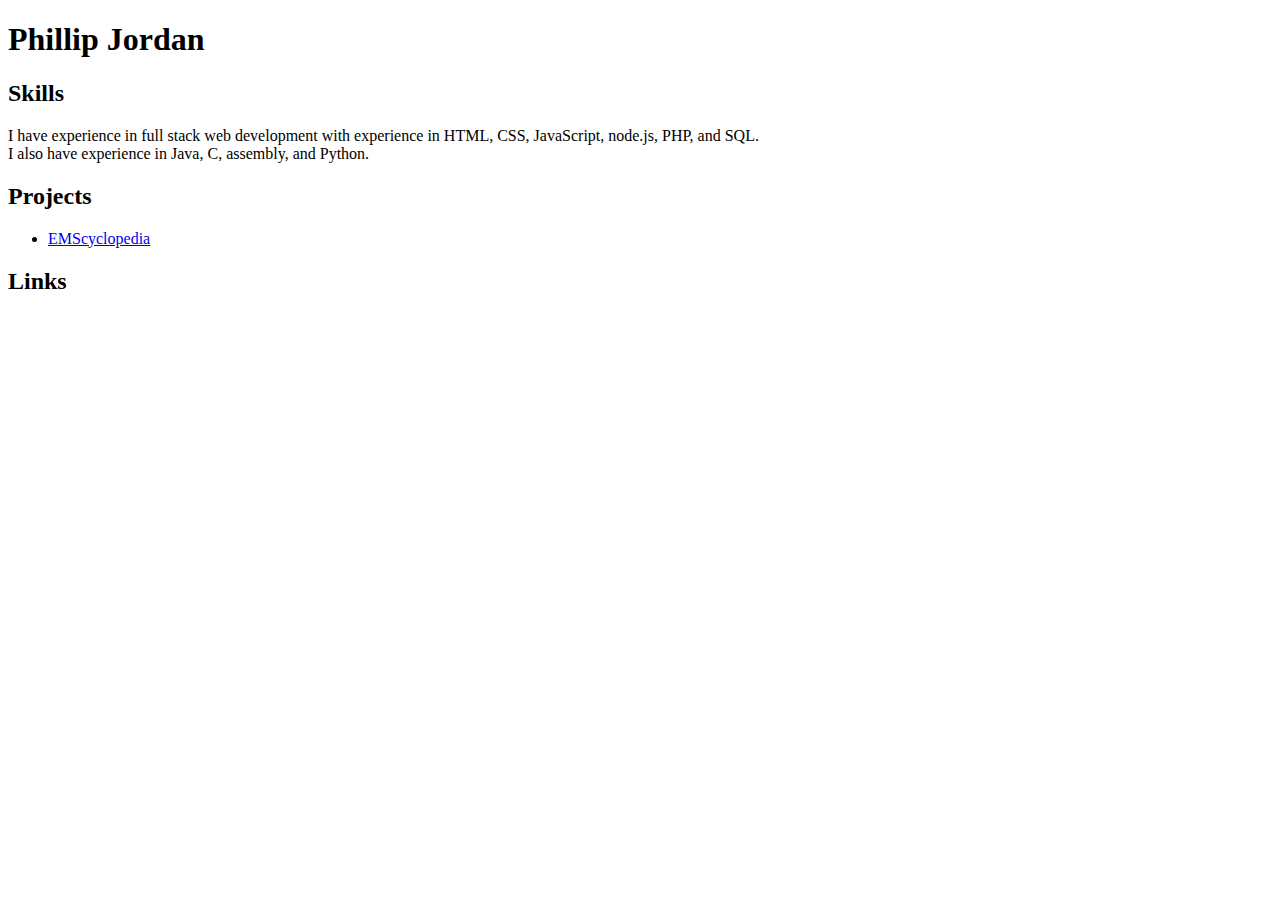
==== index.html @ 5c197b46 "initial commit with bootstrap files" ====
<!DOCTYPE html>
<head>
    <title>Portfolio for Phillip Jordan</title>
    <link rel="stylesheet" href="src/bostrap.min.css">
    <link rel="stylesheet" href="src/style.css">
    <script src="src/bootstrap.bundle.min.js"></script>
    <script src="src/script.js"></script>
</head>
<body>
    <h1>Phillip Jordan</h1>
    <h2>
        Skills
    </h2>
    <p>
        I have experience in full stack web development with experience in HTML, CSS, JavaScript, node.js, PHP, and SQL.<br/>
        I also have experience in Java, C, assembly, and Python.<br/>
    </p>
    <h2>
        Projects
    </h2>
    <ul>
        <li><a href="emscyclopedia.github.io">EMScyclopedia</a></li>
    </ul>
    <h2>
        Links
    </h2>
</body>
</html>
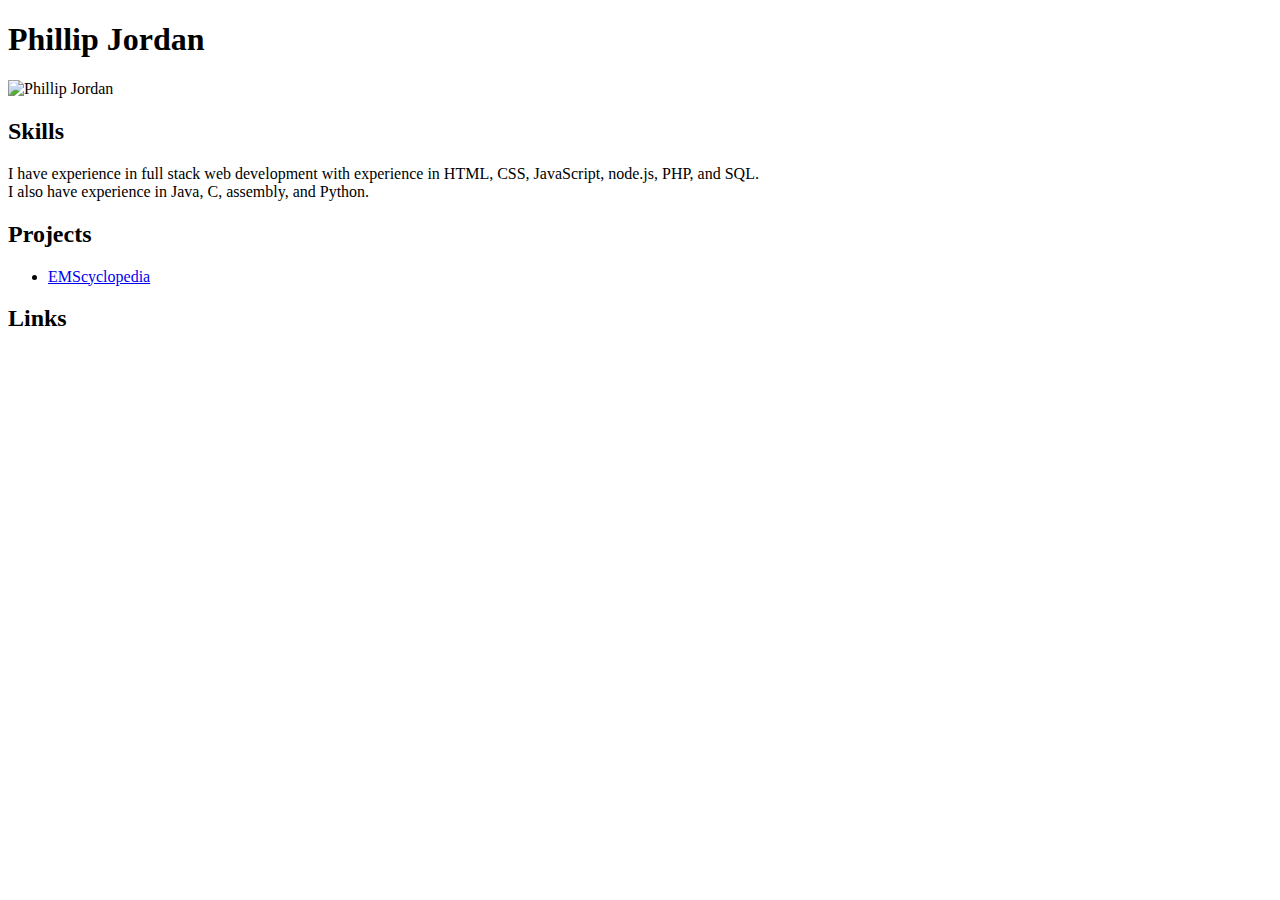
==== commit 21f2c9c6: "Added pictures to main page" ====
--- a/index.html
+++ b/index.html
@@ -8,6 +8,7 @@
 </head>
 <body>
     <h1>Phillip Jordan</h1>
+    <img src="src/pro pfp 2.jpg" class="rounded-circle" alt="Phillip Jordan" />
     <h2>
         Skills
     </h2>
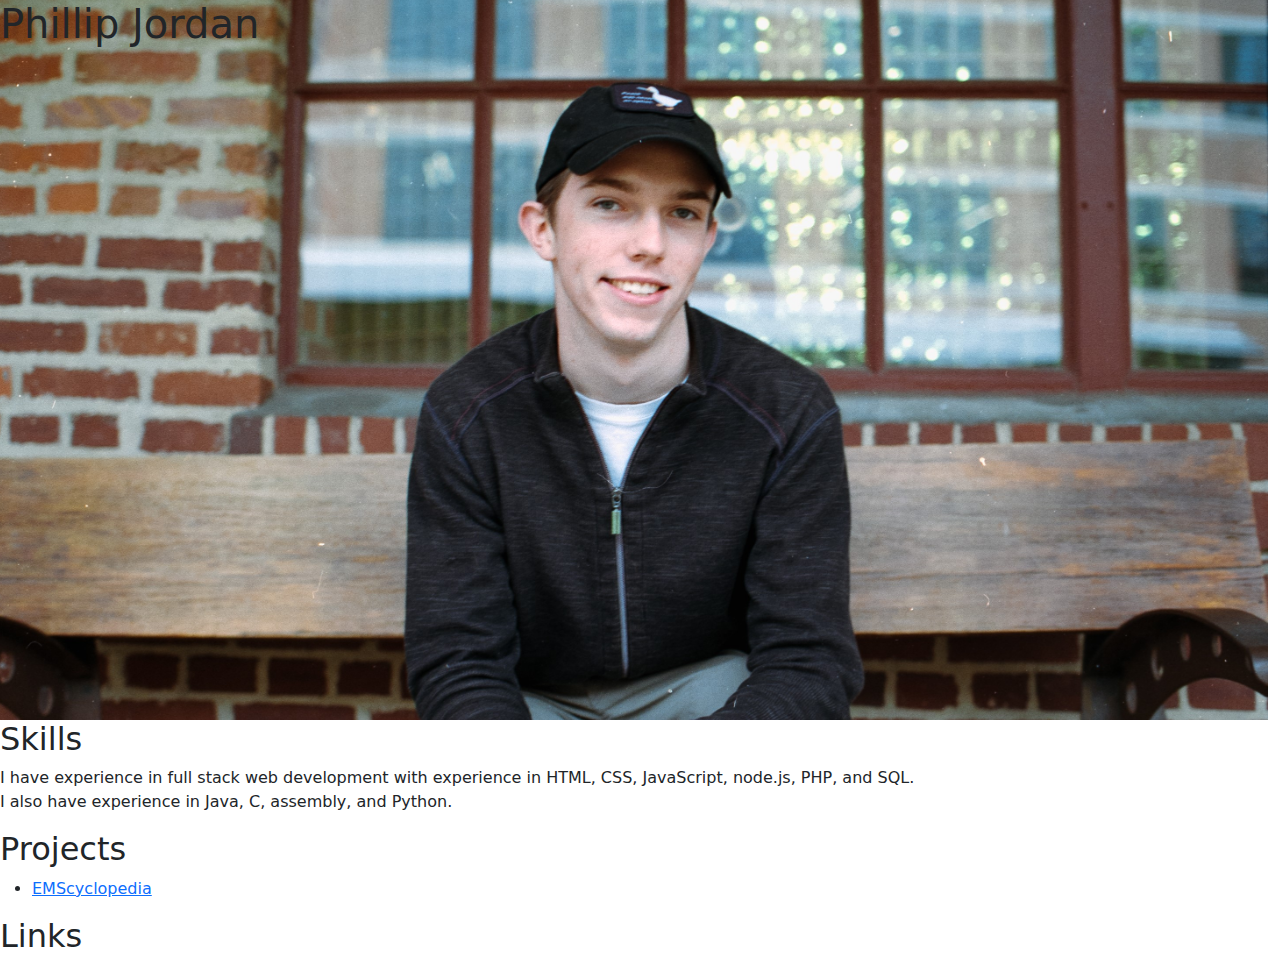
==== commit b376ac01: "Tinkering with main page design" ====
--- a/index.html
+++ b/index.html
@@ -1,14 +1,17 @@
 <!DOCTYPE html>
 <head>
     <title>Portfolio for Phillip Jordan</title>
-    <link rel="stylesheet" href="src/bostrap.min.css">
+    <link rel="stylesheet" href="src/bootstrap.min.css">
     <link rel="stylesheet" href="src/style.css">
     <script src="src/bootstrap.bundle.min.js"></script>
     <script src="src/script.js"></script>
 </head>
 <body>
-    <h1>Phillip Jordan</h1>
-    <img src="src/pro pfp 2.jpg" class="rounded-circle" alt="Phillip Jordan" />
+    <div class="row hero">
+        <div class="col">
+            <h1>Phillip Jordan</h1>
+        </div>
+    </div>
     <h2>
         Skills
     </h2>
--- a/src/style.css
+++ b/src/style.css
@@ -0,0 +1,17 @@
+.hero {
+    width: 100%;
+    height: 80vh;
+    background-image: url("pro-pfp.jpg");
+    background-size:cover;
+    background-position: center;
+}
+img.rounded-circle {
+    margin-top: -10%;
+    width: 600px;
+    height: 600px;
+    border-top-left-radius: 50%;
+    border-bottom-left-radius: 50%;
+    border-top-right-radius: 0%;
+    border-bottom-right-radius: 0%;
+    object-fit: cover;
+}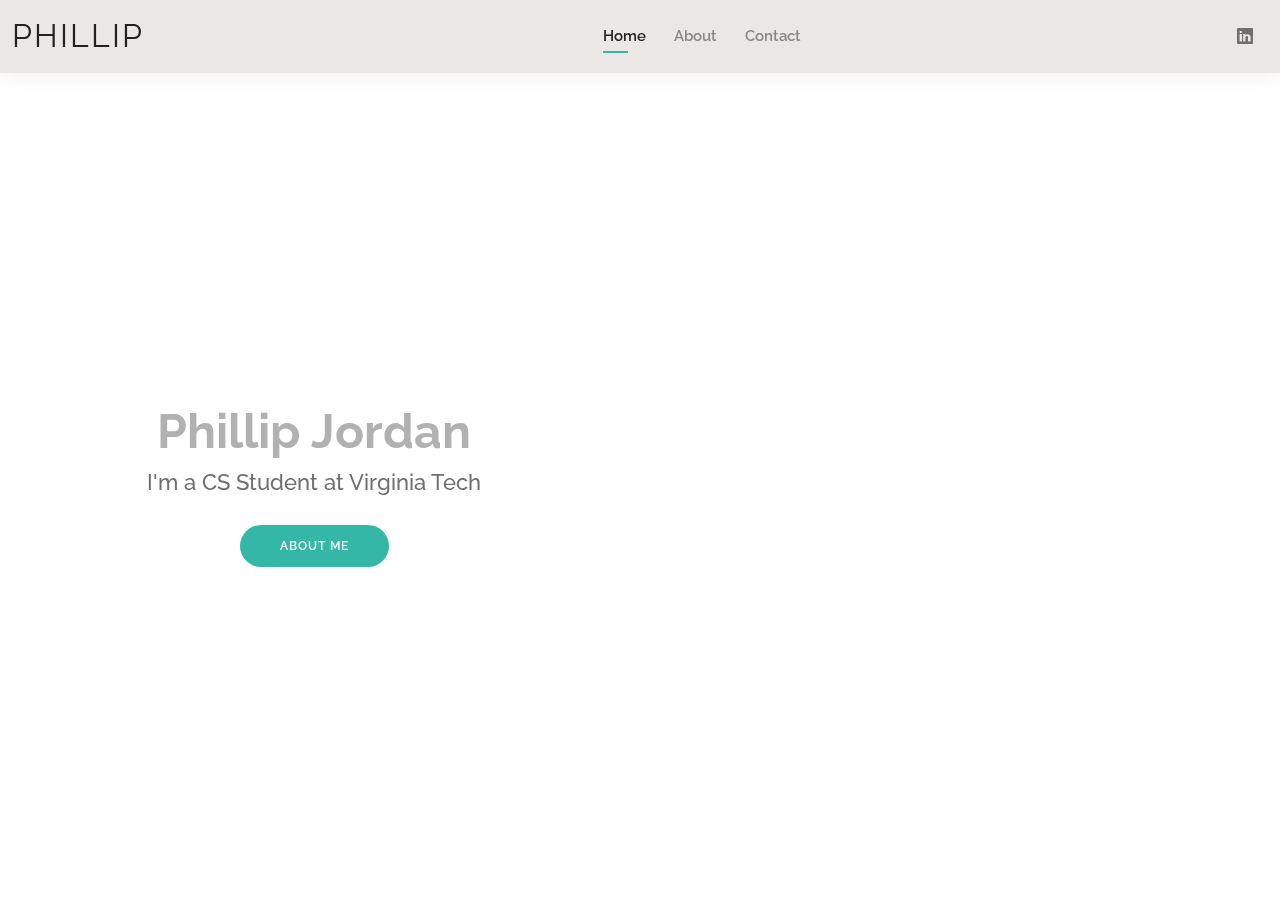
==== commit 6d172d25: "Filled out most of Kelly template" ====
--- a/index.html
+++ b/index.html
@@ -1,32 +1,93 @@
 <!DOCTYPE html>
+<html lang="en">
+
 <head>
-    <title>Portfolio for Phillip Jordan</title>
-    <link rel="stylesheet" href="src/bootstrap.min.css">
-    <link rel="stylesheet" href="src/style.css">
-    <script src="src/bootstrap.bundle.min.js"></script>
-    <script src="src/script.js"></script>
+  <meta charset="utf-8">
+  <meta content="width=device-width, initial-scale=1.0" name="viewport">
+
+  <title>Phillip Jordan</title>
+  <meta content="" name="description">
+  <meta content="" name="keywords">
+
+  <!-- Favicons -->
+  <link href="assets/img/favicon.png" rel="icon">
+  <link href="assets/img/apple-touch-icon.png" rel="apple-touch-icon">
+
+  <!-- Google Fonts -->
+  <link href="https://fonts.googleapis.com/css?family=Open+Sans:300,300i,400,400i,600,600i,700,700i|Raleway:300,300i,400,400i,500,500i,600,600i,700,700i|Poppins:300,300i,400,400i,500,500i,600,600i,700,700i" rel="stylesheet">
+
+  <!-- Vendor CSS Files -->
+  <link href="assets/vendor/aos/aos.css" rel="stylesheet">
+  <link href="assets/vendor/bootstrap/css/bootstrap.min.css" rel="stylesheet">
+  <link href="assets/vendor/bootstrap-icons/bootstrap-icons.css" rel="stylesheet">
+  <link href="assets/vendor/boxicons/css/boxicons.min.css" rel="stylesheet">
+  <link href="assets/vendor/glightbox/css/glightbox.min.css" rel="stylesheet">
+  <link href="assets/vendor/swiper/swiper-bundle.min.css" rel="stylesheet">
+
+  <!-- Template Main CSS File -->
+  <link href="assets/css/style.css" rel="stylesheet">
+
+  <!-- =======================================================
+  * Template Name: Kelly
+  * Updated: Sep 18 2023 with Bootstrap v5.3.2
+  * Template URL: https://bootstrapmade.com/kelly-free-bootstrap-cv-resume-html-template/
+  * Author: BootstrapMade.com
+  * License: https://bootstrapmade.com/license/
+  ======================================================== -->
 </head>
+
 <body>
-    <div class="row hero">
-        <div class="col">
-            <h1>Phillip Jordan</h1>
-        </div>
+
+  <!-- ======= Header ======= -->
+  <header id="header" class="fixed-top">
+    <div class="container-fluid d-flex justify-content-between align-items-center">
+
+      <h1 class="logo me-auto me-lg-0"><a href="index.html">Phillip</a></h1>
+      <!-- Uncomment below if you prefer to use an image logo -->
+      <!-- <a href="index.html" class="logo"><img src="assets/img/logo.png" alt="" class="img-fluid"></a>-->
+
+      <nav id="navbar" class="navbar order-last order-lg-0">
+        <ul>
+          <li><a class="active" href="index.html">Home</a></li>
+          <li><a href="about.html">About</a></li>
+          <li><a href="contact.html">Contact</a></li>
+        </ul>
+        <i class="bi bi-list mobile-nav-toggle"></i>
+      </nav><!-- .navbar -->
+
+      <div class="header-social-links">
+        <a href="https://linkedin.com/in/phillip-a-jordan" class="linkedin"><i class="bi bi-linkedin"></i></i></a>
+      </div>
+
     </div>
-    <h2>
-        Skills
-    </h2>
-    <p>
-        I have experience in full stack web development with experience in HTML, CSS, JavaScript, node.js, PHP, and SQL.<br/>
-        I also have experience in Java, C, assembly, and Python.<br/>
-    </p>
-    <h2>
-        Projects
-    </h2>
-    <ul>
-        <li><a href="emscyclopedia.github.io">EMScyclopedia</a></li>
-    </ul>
-    <h2>
-        Links
-    </h2>
+
+  </header><!-- End Header -->
+
+  <!-- ======= Hero Section ======= -->
+  <section id="hero" class="d-flex align-items-center">
+    <div class="container d-flex flex-column align-items-center" data-aos="zoom-in" data-aos-delay="100">
+      <h1>Phillip Jordan</h1>
+      <h2>I'm a CS Student at Virginia Tech</h2>
+      <a href="about.html" class="btn-about">About Me</a>
+    </div>
+  </section><!-- End Hero -->
+
+  <div id="preloader"></div>
+  <a href="#" class="back-to-top d-flex align-items-center justify-content-center"><i class="bi bi-arrow-up-short"></i></a>
+
+  <!-- Vendor JS Files -->
+  <script src="assets/vendor/purecounter/purecounter_vanilla.js"></script>
+  <script src="assets/vendor/aos/aos.js"></script>
+  <script src="assets/vendor/bootstrap/js/bootstrap.bundle.min.js"></script>
+  <script src="assets/vendor/glightbox/js/glightbox.min.js"></script>
+  <script src="assets/vendor/isotope-layout/isotope.pkgd.min.js"></script>
+  <script src="assets/vendor/swiper/swiper-bundle.min.js"></script>
+  <script src="assets/vendor/waypoints/noframework.waypoints.js"></script>
+  <script src="assets/vendor/php-email-form/validate.js"></script>
+
+  <!-- Template Main JS File -->
+  <script src="assets/js/main.js"></script>
+
 </body>
+
 </html>